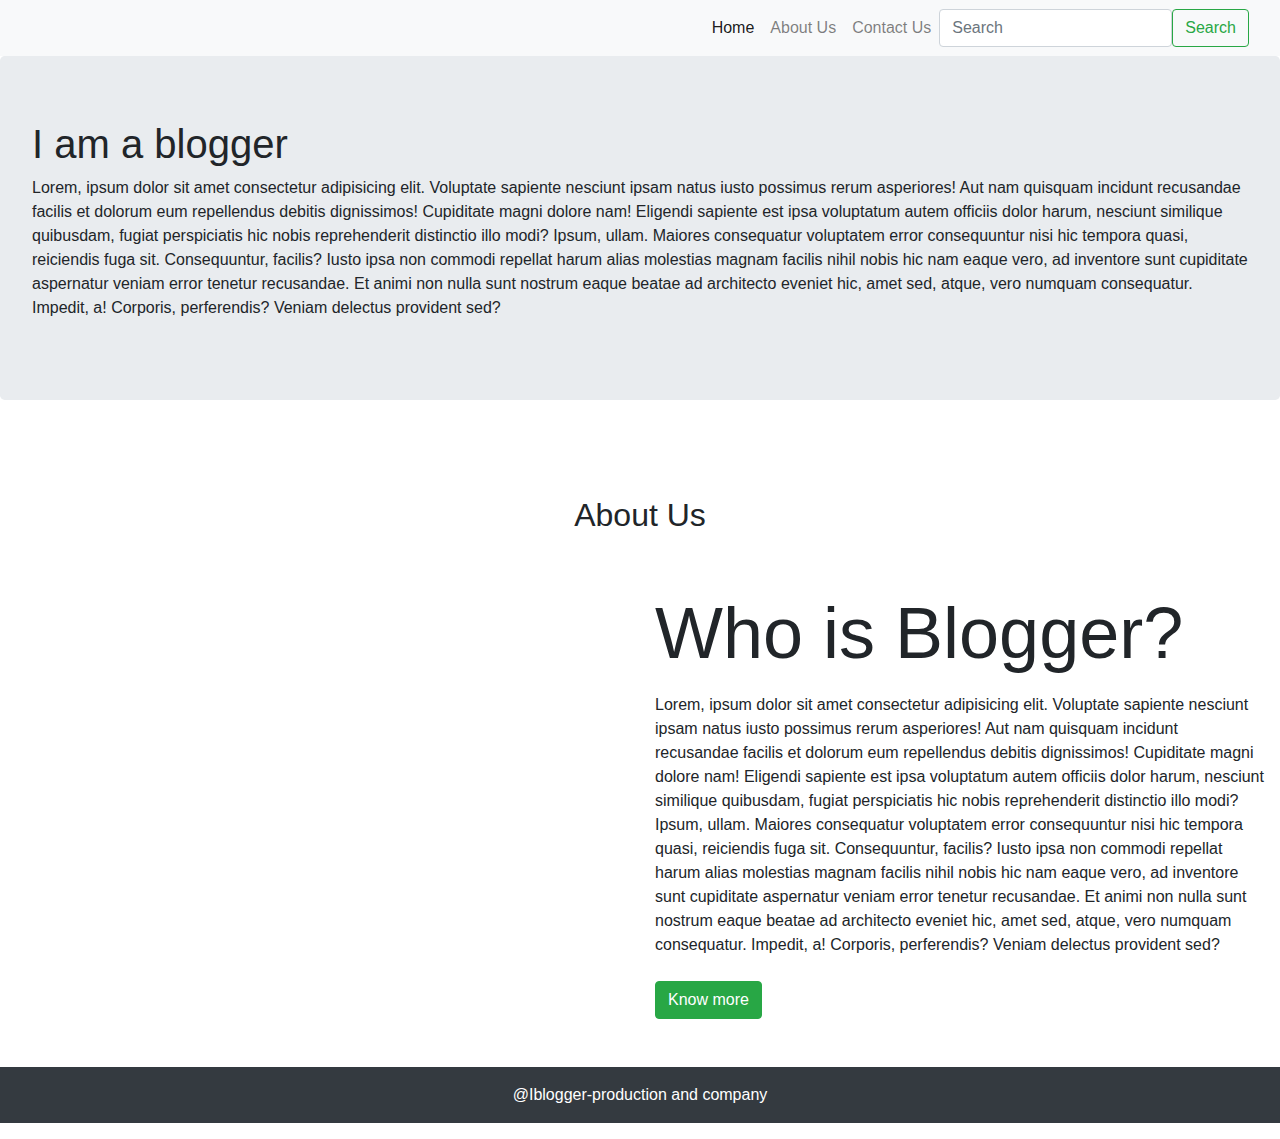
==== about.html @ 74384f4f "Update about.html" ====
<!DOCTYPE html>
<html lang="en">

<head>
    <title>Iblog- heaven for blogger </title>
    <meta charset="UTF-8">
    <meta name="viewport" content="width=device-width, initial-scale=1.0">
    <link rel="stylesheet" href="https://maxcdn.bootstrapcdn.com/bootstrap/4.5.2/css/bootstrap.min.css">
    <link rel="preconnect" href="https://fonts.gstatic.com">
    <link href="https://fonts.googleapis.com/css2?family=Baloo+Bhai+2:wght@600&display=swap" rel="stylesheet">
    <link rel="stylesheet" href="https://cdnjs.cloudflare.com/ajax/libs/font-awesome/4.7.0/css/font-awesome.min.css">
    <link rel="stylesheet" href="css/style.css">
    <link rel="stylesheet" href="css/utls.css">

</head>

<body>
    
     <nav class="navbar navbar-expand-lg navbar-light bg-light">
        <div class="container-fluid">
            <img class="logo" src="img/[www.lifewire.com][551]Blogger-com-logo-56a9fe0b3df78cf772abf2f6.jpg" alt="">
            <button class="navbar-toggler" type="button" data-toggle="collapse"
                data-target="#navbarSupportedContent" aria-controls="navbarSupportedContent" aria-expanded="false"
                aria-label="Toggle navigation">
                <span class="navbar-toggler-icon"></span>
            </button>
            
            <div class="collapse navbar-collapse" id="navbarSupportedContent">
                <ul class="navbar-nav ml-auto mb-2 mb-lg-0">
                    <li class="nav-item active">
                        <a class="nav-link"  href="index.html">Home <span class="sr-only">(current)</span> </a>
                    </li>
                    <li class="nav-item">
                        <a class="nav-link" href="about.html">About Us</a>
                    </li>
                    <li class="nav-item">
                        <a class="nav-link" href="contact.html">Contact Us</a>
                    </li>
                </ul>
                <form class="d-flex">
                    <input class="form-control me-2" type="search" placeholder="Search" aria-label="Search">
                    <button class="btn btn-outline-success" type="submit">Search</button>
                </form>
               
            </div>
        </div>

    </nav>
    <div class="jumbotron">
  <h1>I am a blogger</h1>
  <p>Lorem, ipsum dolor sit amet consectetur adipisicing elit. Voluptate sapiente nesciunt ipsam
                        natus iusto possimus rerum asperiores! Aut nam quisquam incidunt recusandae facilis et dolorum
                        eum repellendus debitis dignissimos! Cupiditate magni dolore nam! Eligendi sapiente est ipsa
                        voluptatum autem officiis dolor harum, nesciunt similique quibusdam, fugiat perspiciatis hic
                        nobis reprehenderit distinctio illo modi? Ipsum, ullam. Maiores consequatur voluptatem error
                        consequuntur nisi hic tempora quasi, reiciendis fuga sit. Consequuntur, facilis? Iusto ipsa non
                        commodi repellat harum alias molestias magnam facilis nihil nobis hic nam eaque vero, ad
                        inventore sunt cupiditate aspernatur veniam error tenetur recusandae. Et animi non nulla sunt
                        nostrum eaque beatae ad architecto eveniet hic, amet sed, atque, vero numquam consequatur.
                        Impedit, a! Corporis, perferendis? Veniam delectus provident sed? </p>
</div>
 <section class="my-5">
        <div class="py-5">
            <h2 class="text-center">About Us</h2>

        </div>
        <div class="container-fluid">
            <div class="row">
                <div class="col-log-6 col-md-6 col-12">
                    <img class="img-fluid aboutimage" src="img/vecteezy_christmas-tree-illustration_hk1120.jpg" alt="">

                </div>
                <div class="col-lg-6 col-md-6 col-12">
                    <h2 class="display-3">
                        Who is Blogger?
                    </h2>
                    <p class="py-2">
                        Lorem, ipsum dolor sit amet consectetur adipisicing elit. Voluptate sapiente nesciunt ipsam
                        natus iusto possimus rerum asperiores! Aut nam quisquam incidunt recusandae facilis et dolorum
                        eum repellendus debitis dignissimos! Cupiditate magni dolore nam! Eligendi sapiente est ipsa
                        voluptatum autem officiis dolor harum, nesciunt similique quibusdam, fugiat perspiciatis hic
                        nobis reprehenderit distinctio illo modi? Ipsum, ullam. Maiores consequatur voluptatem error
                        consequuntur nisi hic tempora quasi, reiciendis fuga sit. Consequuntur, facilis? Iusto ipsa non
                        commodi repellat harum alias molestias magnam facilis nihil nobis hic nam eaque vero, ad
                        inventore sunt cupiditate aspernatur veniam error tenetur recusandae. Et animi non nulla sunt
                        nostrum eaque beatae ad architecto eveniet hic, amet sed, atque, vero numquam consequatur.
                        Impedit, a! Corporis, perferendis? Veniam delectus provident sed?
                    </p>
                    <a class="btn btn-success" href="about.html">Know more</a>


                </div>
            </div>
        </div>


    </section>
     <footer>
        <p class="p-3 bg-dark text-white text-center">
            @Iblogger-production and company
        </p>
    </footer>
    <script src="https://ajax.googleapis.com/ajax/libs/jquery/3.5.1/jquery.min.js"></script>
    <script src="https://cdnjs.cloudflare.com/ajax/libs/popper.js/1.16.0/umd/popper.min.js"></script>
    <script src="https://maxcdn.bootstrapcdn.com/bootstrap/4.5.2/js/bootstrap.min.js"></script>

</body>

</html>
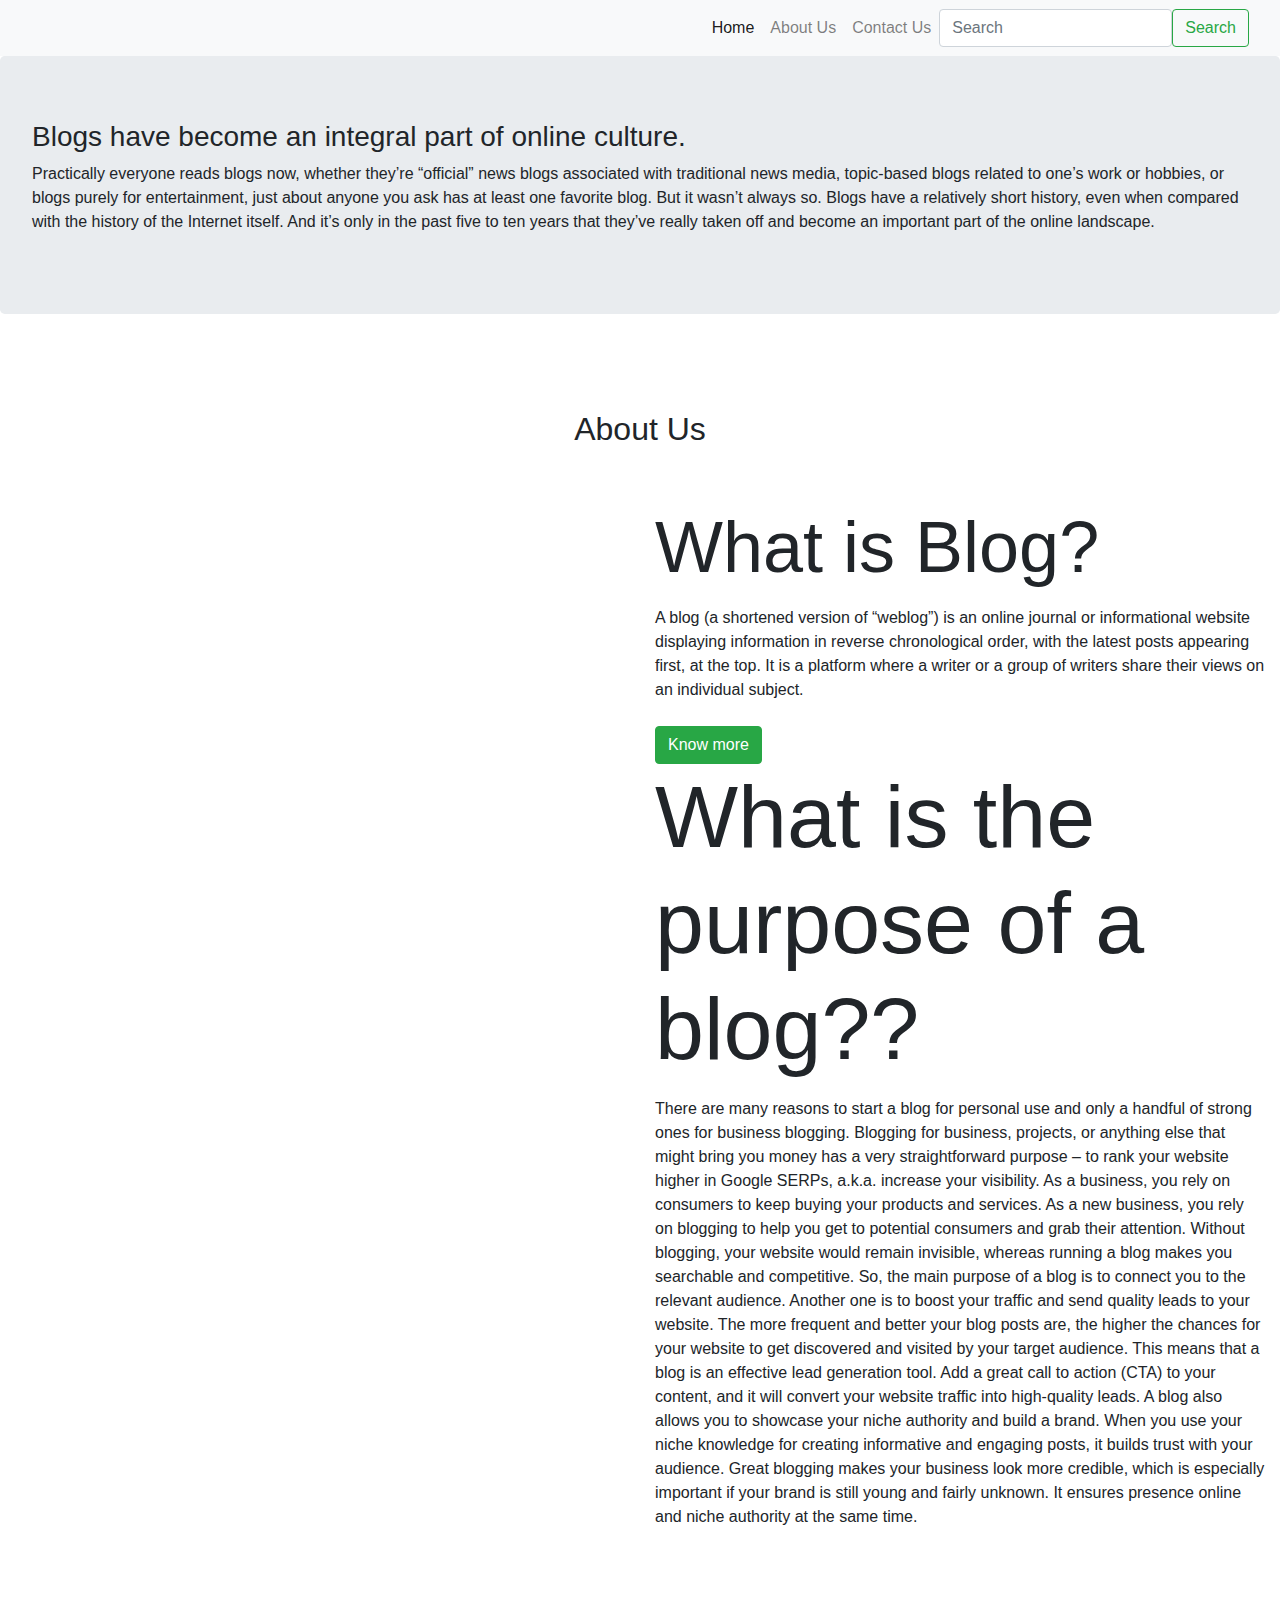
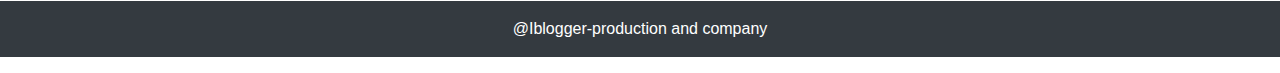
==== commit a25e7859: "Update about.html" ====
--- a/about.html
+++ b/about.html
@@ -47,17 +47,12 @@
 
     </nav>
     <div class="jumbotron">
-  <h1>I am a blogger</h1>
-  <p>Lorem, ipsum dolor sit amet consectetur adipisicing elit. Voluptate sapiente nesciunt ipsam
-                        natus iusto possimus rerum asperiores! Aut nam quisquam incidunt recusandae facilis et dolorum
-                        eum repellendus debitis dignissimos! Cupiditate magni dolore nam! Eligendi sapiente est ipsa
-                        voluptatum autem officiis dolor harum, nesciunt similique quibusdam, fugiat perspiciatis hic
-                        nobis reprehenderit distinctio illo modi? Ipsum, ullam. Maiores consequatur voluptatem error
-                        consequuntur nisi hic tempora quasi, reiciendis fuga sit. Consequuntur, facilis? Iusto ipsa non
-                        commodi repellat harum alias molestias magnam facilis nihil nobis hic nam eaque vero, ad
-                        inventore sunt cupiditate aspernatur veniam error tenetur recusandae. Et animi non nulla sunt
-                        nostrum eaque beatae ad architecto eveniet hic, amet sed, atque, vero numquam consequatur.
-                        Impedit, a! Corporis, perferendis? Veniam delectus provident sed? </p>
+  <h3>Blogs have become an integral part of online culture.</h3>
+  <p>Practically everyone reads blogs now, whether they’re “official” news blogs associated with traditional news media, topic-based blogs related to one’s work or hobbies, or blogs purely for entertainment, just about anyone you ask has at least one favorite blog.
+
+But it wasn’t always so. Blogs have a relatively short history, even when compared with the history of the Internet itself.
+
+And it’s only in the past five to ten years that they’ve really taken off and become an important part of the online landscape. </p>
 </div>
  <section class="my-5">
         <div class="py-5">
@@ -71,22 +66,27 @@
 
                 </div>
                 <div class="col-lg-6 col-md-6 col-12">
-                    <h2 class="display-3">
-                        Who is Blogger?
+                     <h2 class="display-3">
+                        What is Blog?
                     </h2>
                     <p class="py-2">
-                        Lorem, ipsum dolor sit amet consectetur adipisicing elit. Voluptate sapiente nesciunt ipsam
-                        natus iusto possimus rerum asperiores! Aut nam quisquam incidunt recusandae facilis et dolorum
-                        eum repellendus debitis dignissimos! Cupiditate magni dolore nam! Eligendi sapiente est ipsa
-                        voluptatum autem officiis dolor harum, nesciunt similique quibusdam, fugiat perspiciatis hic
-                        nobis reprehenderit distinctio illo modi? Ipsum, ullam. Maiores consequatur voluptatem error
-                        consequuntur nisi hic tempora quasi, reiciendis fuga sit. Consequuntur, facilis? Iusto ipsa non
-                        commodi repellat harum alias molestias magnam facilis nihil nobis hic nam eaque vero, ad
-                        inventore sunt cupiditate aspernatur veniam error tenetur recusandae. Et animi non nulla sunt
-                        nostrum eaque beatae ad architecto eveniet hic, amet sed, atque, vero numquam consequatur.
-                        Impedit, a! Corporis, perferendis? Veniam delectus provident sed?
+                        A blog (a shortened version of “weblog”) is an online journal or informational website displaying information in reverse chronological order, with the latest posts appearing first, at the top. It is a platform where a writer or a group of writers share their views on an individual subject.
                     </p>
                     <a class="btn btn-success" href="about.html">Know more</a>
+                    <h2 class="display-2">
+                        What is the purpose of a blog??
+                    </h2>
+                    <p class="py-2">
+                       There are many reasons to start a blog for personal use and only a handful of strong ones for business blogging. Blogging for business, projects, or anything else that might bring you money has a very straightforward purpose – to rank your website higher in Google SERPs, a.k.a. increase your visibility.
+
+As a business, you rely on consumers to keep buying your products and services. As a new business, you rely on blogging to help you get to potential consumers and grab their attention. Without blogging, your website would remain invisible, whereas running a blog makes you searchable and competitive.
+
+So, the main purpose of a blog is to connect you to the relevant audience. Another one is to boost your traffic and send quality leads to your website.
+
+The more frequent and better your blog posts are, the higher the chances for your website to get discovered and visited by your target audience. This means that a blog is an effective lead generation tool. Add a great call to action (CTA) to your content, and it will convert your website traffic into high-quality leads. A blog also allows you to showcase your niche authority and build a brand.
+
+When you use your niche knowledge for creating informative and engaging posts, it builds trust with your audience. Great blogging makes your business look more credible, which is especially important if your brand is still young and fairly unknown. It ensures presence online and niche authority at the same time.
+                    </p>
 
 
                 </div>
